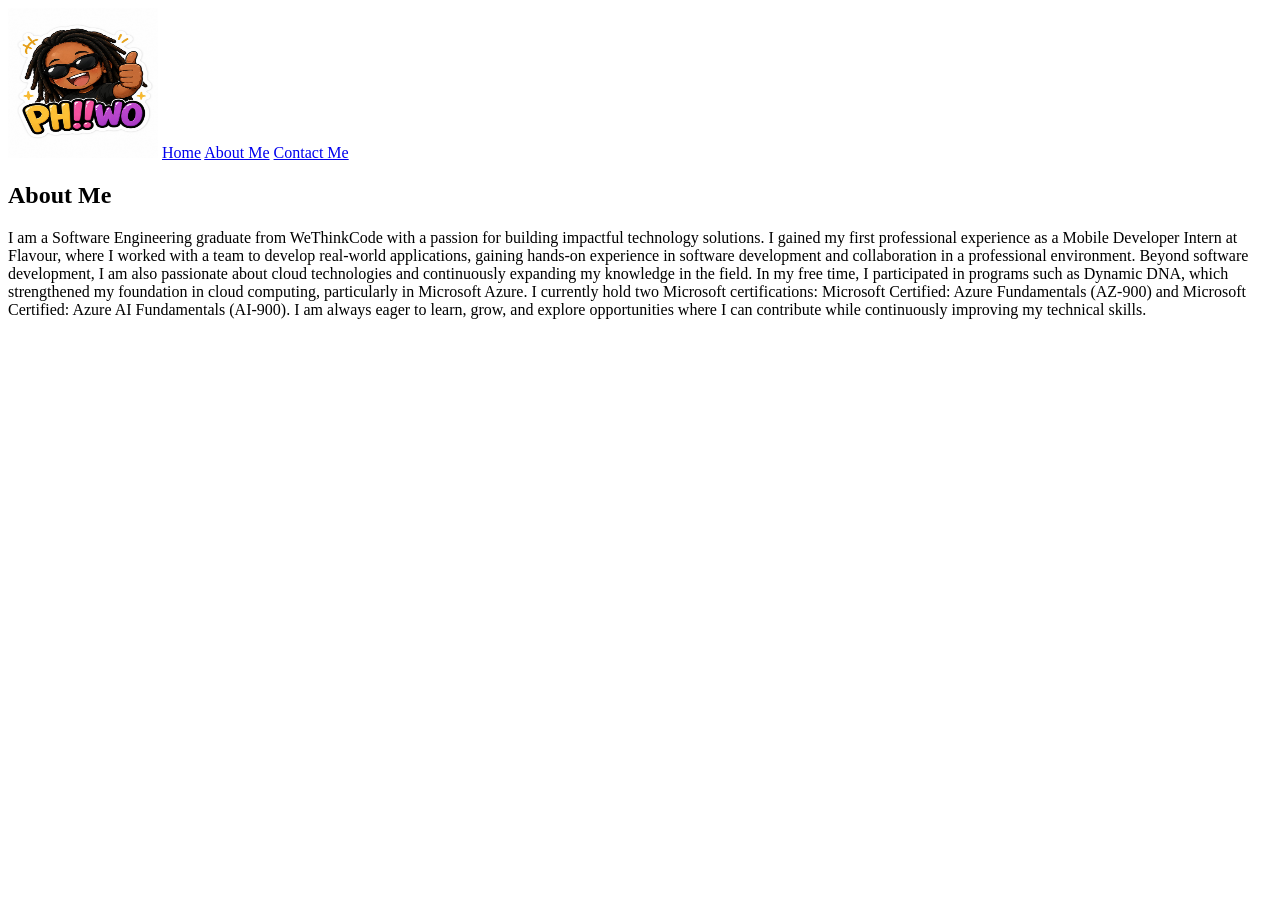
==== aboutMe.html @ 5188d2c7 "first commit" ====
<!DOCTYPE html>
<html>
    <head>
        <title>About Me - Phiwokuhle's Portfolio</title>
    </head>
    <body>
        <nav>
            <a href="/" class="logo">
                <img src="logo.jpeg" alt="PH!!WO" width="150" height="150"></a>

             <a href="index.html">Home</a>
            <a href="aboutMe.html">About Me</a>
            <a href="ContactMe.html">Contact Me</a>
        </nav>

        <section id="AboutMe">
            <h2>About Me</h2>
            <p>I am a Software Engineering graduate from WeThinkCode with a passion for building impactful technology solutions.

I gained my first professional experience as a Mobile Developer Intern at Flavour, where I worked with a team to develop real-world applications, gaining hands-on experience in software development and collaboration in a professional environment.

Beyond software development, I am also passionate about cloud technologies and continuously expanding my knowledge in the field. In my free time, I participated in programs such as Dynamic DNA, which strengthened my foundation in cloud computing, particularly in Microsoft Azure.

I currently hold two Microsoft certifications: Microsoft Certified: Azure Fundamentals (AZ-900) and Microsoft Certified: Azure AI Fundamentals (AI-900). I am always eager to learn, grow, and explore opportunities where I can contribute while continuously improving my technical skills.</p>
        </section>
    </body>
</html>
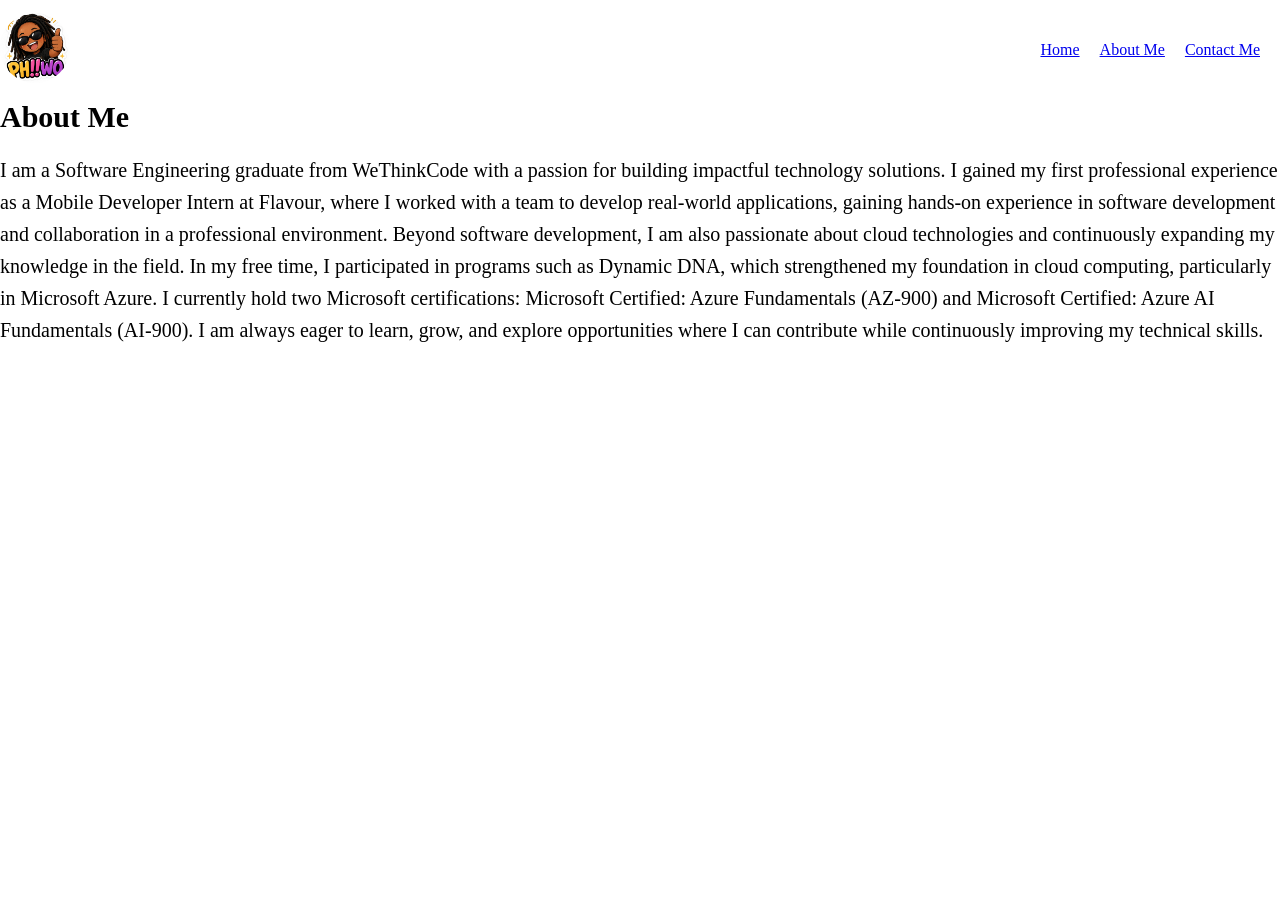
==== commit a14cffe0: "chore: styled with css" ====
--- a/aboutMe.html
+++ b/aboutMe.html
@@ -2,26 +2,36 @@
 <html>
     <head>
         <title>About Me - Phiwokuhle's Portfolio</title>
+         <link rel="stylesheet" href="style.css">
     </head>
     <body>
         <nav>
             <a href="/" class="logo">
                 <img src="logo.jpeg" alt="PH!!WO" width="150" height="150"></a>
 
-             <a href="index.html">Home</a>
-            <a href="aboutMe.html">About Me</a>
-            <a href="ContactMe.html">Contact Me</a>
+             <div class="nav-links">
+                <a href="index.html">Home</a>
+                <a href="aboutMe.html">About Me</a>
+                <a href="ContactMe.html">Contact Me</a>
+                
+             </div>
         </nav>
 
-        <section id="AboutMe">
-            <h2>About Me</h2>
-            <p>I am a Software Engineering graduate from WeThinkCode with a passion for building impactful technology solutions.
+        <section class="about">
+           <div class="article-container">
+                <div class="article-text">
+                    <h2>About Me</h2>
+                    <p>I am a Software Engineering graduate from WeThinkCode with a passion for building impactful technology solutions.
 
 I gained my first professional experience as a Mobile Developer Intern at Flavour, where I worked with a team to develop real-world applications, gaining hands-on experience in software development and collaboration in a professional environment.
 
 Beyond software development, I am also passionate about cloud technologies and continuously expanding my knowledge in the field. In my free time, I participated in programs such as Dynamic DNA, which strengthened my foundation in cloud computing, particularly in Microsoft Azure.
 
 I currently hold two Microsoft certifications: Microsoft Certified: Azure Fundamentals (AZ-900) and Microsoft Certified: Azure AI Fundamentals (AI-900). I am always eager to learn, grow, and explore opportunities where I can contribute while continuously improving my technical skills.</p>
+                </div> 
+             
+    
         </section>
+        
     </body>
 </html>
--- a/style.css
+++ b/style.css
@@ -0,0 +1,134 @@
+*{
+    margin: 0;
+    padding: 0;
+    box-sizing: border-box;
+}
+.body{
+    font-family:'Franklin Gothic Medium', 'Arial Narrow', Arial, sans-serif;
+    background-color:S black;
+}
+nav{
+    padding: auto;
+    display: flex;
+    justify-content: space-between;
+    align-items: center;
+    height: 100px;
+    box-shadow: 0 2px 10px rgba(0, 0, 0, 0.1);
+}
+.logo{
+    display: inline-block;
+    transition: transform 0.3s ease;
+}
+.logo img{
+    border-radius: 50%;
+    width: 70px;
+    height: 70px;
+    object-fit: cover;
+    
+}
+
+.nav-links{
+    display: flex;
+    gap: 20px;
+    align-items: flex-end;
+    margin-right: 20px;
+}
+
+.about{
+    background-color: white;
+}
+.article-text h2{
+    margin-bottom: 20px;
+    font-size: 30px;
+   
+}
+.article-text p{
+    font-size: 20px;
+    line-height: 1.6;
+}
+
+.contact-form{
+    max-width: 600px;
+    margin: 0 auto;
+    padding: 20px;
+    border-radius: 10px;
+    box-shadow: 0 2px 10px rgba(0, 0, 0, 0.1);
+}
+ .home {
+    max-width: 1200px;
+    margin: 0 auto;
+    background: white;
+    border-radius: 1rem;
+    overflow: hidden;
+    box-shadow: 0 10px 30px rgba(0,0,0,0.1);
+}
+.home #img1{
+    width: 100%;
+    height: auto;
+
+    max-height: 450px;
+    object-fit: cover;
+    display:block;
+}
+.bio-article-container{
+    display: grid;
+    grid-template-columns: 1fr 1fr;
+    gap: 30px;
+    padding: 40px;
+    align-items: center;
+}
+
+.bio-article-text h2{
+    font-size: 2rem;
+    margin-bottom: 1rem;
+}
+.bio-article-text p{
+    font-size: 1.1rem;
+    line-height: 1.6;
+}
+.bio-article-image img{
+    display:flex;
+    max-width: 350px;
+    height:auto;
+    border-radius: 80px;
+    object-fit: cover; /*to be reviewed*/
+    display: block;
+}
+.footer{
+    text-align: center;
+    padding: 1.5rem;
+    font-size: 0.9rem;
+}
+ @media (min-width: 1400px) {
+    .bio-article-image img {
+        max-width: 400px;
+        }
+            
+    .home #img1 {
+        max-height: 500px;
+        }
+    }
+    .bio-article-image img:hover {
+        transform: scale(1.02);
+        transition: transform 0.3s ease;
+       
+    
+}
+@media (max-width: 580px) {
+    .footer-inner {
+        grid-template-columns: 1fr;
+        padding: 32px 20px 24px;
+        gap: 28px;
+    }
+ 
+    .footer-brand {
+        grid-column: auto;
+    }
+ 
+    .footer-bottom {
+        padding: 16px 20px;
+        flex-direction: column;
+        gap: 6px;
+        text-align: center;
+    }
+}
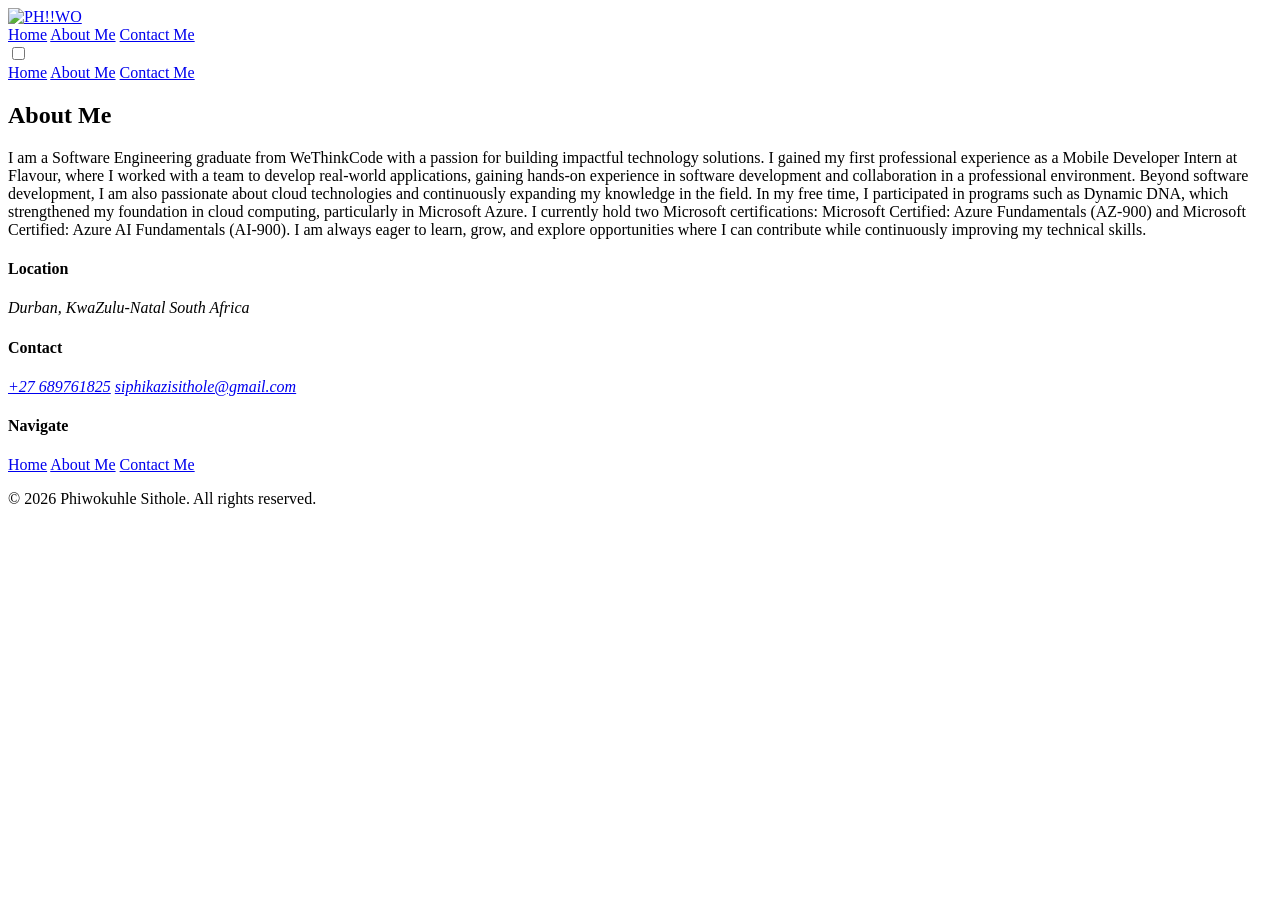
==== commit 4cdd24e4: "chore: added footer and hamburger menu" ====
--- a/aboutMe.html
+++ b/aboutMe.html
@@ -1,37 +1,71 @@
 <!DOCTYPE html>
-<html>
+<html lang="en">
     <head>
         <title>About Me - Phiwokuhle's Portfolio</title>
-         <link rel="stylesheet" href="style.css">
+        <meta name="viewport" content="width=device-width, initial-scale=1.0">
+        <link rel="stylesheet" href="style.css">
     </head>
     <body>
-        <nav>
-            <a href="/" class="logo">
-                <img src="logo.jpeg" alt="PH!!WO" width="150" height="150"></a>
-
-             <div class="nav-links">
+        <nav class="navbar">
+            <a href="index.html" class="logo">
+                <img src="logo.jpeg" alt="PH!!WO" width="150" height="150">
+            </a>
+            <div class="nav-links">
                 <a href="index.html">Home</a>
                 <a href="aboutMe.html">About Me</a>
                 <a href="ContactMe.html">Contact Me</a>
-                
-             </div>
+            </div>
+            <input type="checkbox" id="burger-toggle" class="burger-toggle">
+            <label for="burger-toggle" class="burger-btn" aria-label="Open menu">
+                <span></span>
+                <span></span>
+                <span></span>
+            </label>
+            <div class="mobile-menu">
+                <a href="index.html">Home</a>
+                <a href="aboutMe.html">About Me</a>
+                <a href="ContactMe.html">Contact Me</a>
+            </div>
         </nav>
 
         <section class="about">
-           <div class="article-container">
+            <div class="article-container">
                 <div class="article-text">
                     <h2>About Me</h2>
                     <p>I am a Software Engineering graduate from WeThinkCode with a passion for building impactful technology solutions.
+I gained my first professional experience as a Mobile Developer Intern at Flavour, where I worked with a team to develop real-world applications, gaining hands-on experience in software development and collaboration in a professional environment.
+Beyond software development, I am also passionate about cloud technologies and continuously expanding my knowledge in the field. In my free time, I participated in programs such as Dynamic DNA, which strengthened my foundation in cloud computing, particularly in Microsoft Azure.
+I currently hold two Microsoft certifications: Microsoft Certified: Azure Fundamentals (AZ-900) and Microsoft Certified: Azure AI Fundamentals (AI-900). I am always eager to learn, grow, and explore opportunities where I can contribute while continuously improving my technical skills.</p>
+                </div>
+            </div>
+        </section>
 
-I gained my first professional experience as a Mobile Developer Intern at Flavour, where I worked with a team to develop real-world applications, gaining hands-on experience in software development and collaboration in a professional environment.
-
-Beyond software development, I am also passionate about cloud technologies and continuously expanding my knowledge in the field. In my free time, I participated in programs such as Dynamic DNA, which strengthened my foundation in cloud computing, particularly in Microsoft Azure.
-
-I currently hold two Microsoft certifications: Microsoft Certified: Azure Fundamentals (AZ-900) and Microsoft Certified: Azure AI Fundamentals (AI-900). I am always eager to learn, grow, and explore opportunities where I can contribute while continuously improving my technical skills.</p>
-                </div> 
-             
-    
-        </section>
-        
+        <footer class="site-footer">
+            <div class="footer-inner">
+                <div class="footer-col">
+                    <h4 class="footer-heading">Location</h4>
+                    <address class="footer-address">
+                        <span>Durban, KwaZulu-Natal</span>
+                        <span>South Africa</span>
+                    </address>
+                </div>
+                <div class="footer-col">
+                    <h4 class="footer-heading">Contact</h4>
+                    <address class="footer-address">
+                        <a href="tel:+27000000000">+27 689761825</a>
+                        <a href="mailto:siphikazisithole@gmail.com">siphikazisithole@gmail.com</a>
+                    </address>
+                </div>
+                <div class="footer-col">
+                    <h4 class="footer-heading">Navigate</h4>
+                    <nav class="footer-nav">
+                        <a href="index.html">Home</a>
+                        <a href="aboutMe.html">About Me</a>
+                        <a href="ContactMe.html">Contact Me</a>
+                    </nav>
+                </div>
+            </div>
+            <p class="footer-copy">&copy; 2026 Phiwokuhle Sithole. All rights reserved.</p>
+        </footer>
     </body>
-</html>+</html>
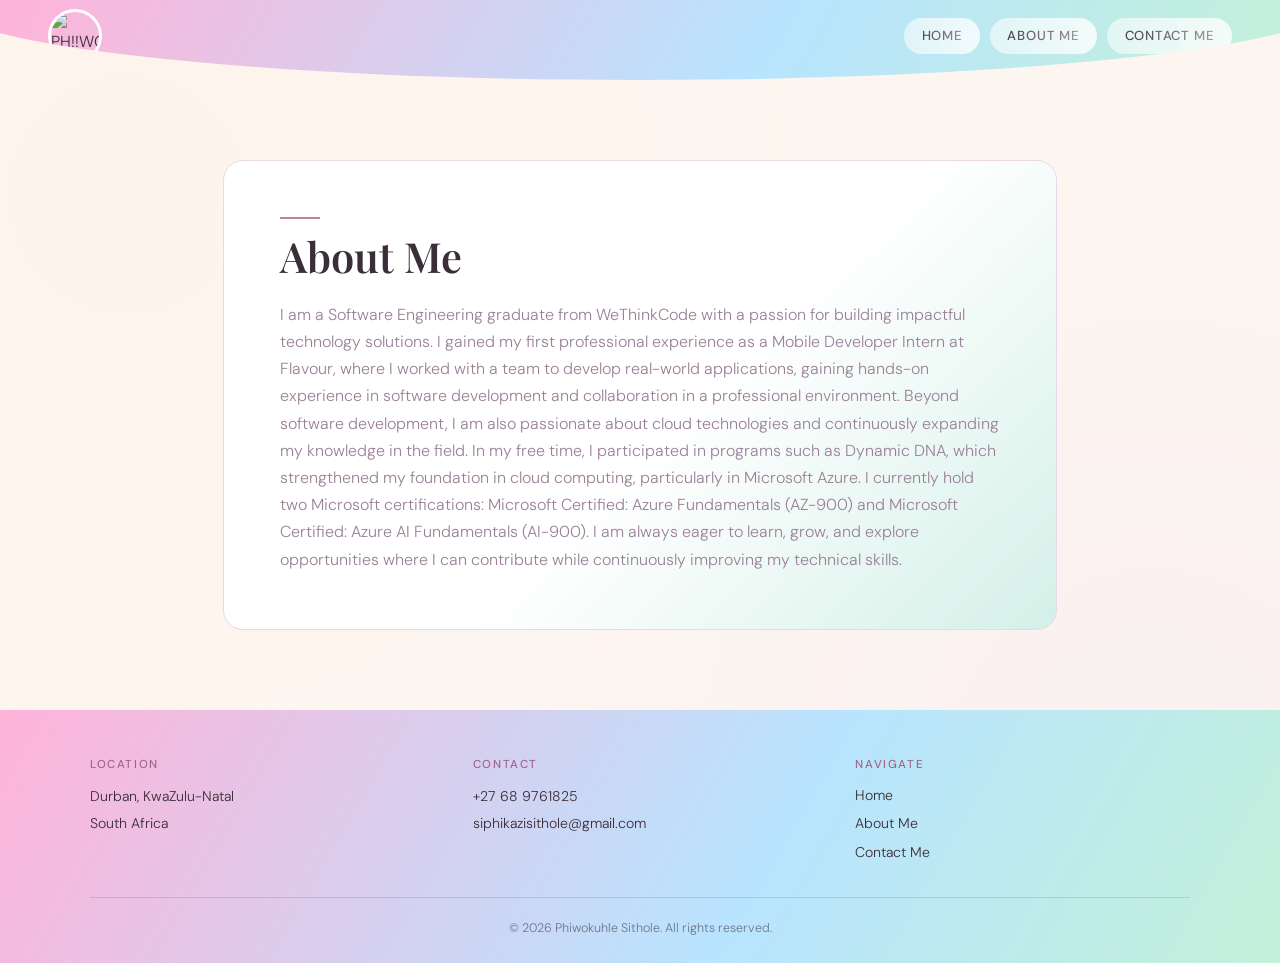
==== commit 726cde38: "chore: styled footer and video" ====
--- a/aboutMe.html
+++ b/aboutMe.html
@@ -52,7 +52,7 @@
                 <div class="footer-col">
                     <h4 class="footer-heading">Contact</h4>
                     <address class="footer-address">
-                        <a href="tel:+27000000000">+27 689761825</a>
+                        <a href="tel:+27000000000">+27 68 9761825</a>
                         <a href="mailto:siphikazisithole@gmail.com">siphikazisithole@gmail.com</a>
                     </address>
                 </div>
--- a/style.css
+++ b/style.css
@@ -0,0 +1,468 @@
+@import url('https://fonts.googleapis.com/css2?family=Playfair+Display:wght@400;600&family=DM+Sans:wght@300;400;500&display=swap');
+
+:root {
+  --clr-bg:        #fdf6f0;
+  --clr-surface:   #ffffff;
+  --clr-surface2:  #fef0f5;
+  --clr-border:    #e8d8e8;
+  --clr-accent:    #c084a0;
+  --clr-accent-dim:#a0668c;
+  --clr-text:      #3a2e38;
+  --clr-muted:     #9a8098;
+  --clr-white:     #ffffff;
+  --clr-lavender:  #e8d5f5;
+  --clr-blush:     #fadadd;
+  --clr-mint:      #d4f0e8;
+  --clr-sky:       #d5eaf7;
+  --clr-peach:     #fde8d8;
+  --clr-butter:    #fdf5cc;
+  --font-display:  'Playfair Display', Georgia, serif;
+  --font-body:     'DM Sans', sans-serif;
+  --radius-sm:  6px;
+  --radius-md:  12px;
+  --radius-lg:  20px;
+  --nav-height: 80px;
+  --max-width:  1100px;
+}
+
+*, *::before, *::after {
+  box-sizing: border-box;
+  margin: 0;
+  padding: 0;
+}
+
+html { scroll-behavior: smooth; }
+
+body {
+  background-color: var(--clr-bg);
+  color: var(--clr-text);
+  font-family: var(--font-body);
+  font-size: 16px;
+  line-height: 1.7;
+  font-weight: 300;
+  min-height: 100vh;
+  display: flex;
+  flex-direction: column;
+  background-image: radial-gradient(circle at 10% 20%, #fde8d830 0%, transparent 50%),
+                    radial-gradient(circle at 90% 80%, #e8d5f530 0%, transparent 50%);
+}
+
+img { display: block; max-width: 100%; }
+a { color: inherit; text-decoration: none; }
+
+h1, h2, h3, h4 {
+  font-family: var(--font-display);
+  font-weight: 600;
+  line-height: 1.2;
+  color: var(--clr-text);
+}
+
+@keyframes navShift {
+  0%   { background-position: 0% 50%; }
+  50%  { background-position: 100% 50%; }
+  100% { background-position: 0% 50%; }
+}
+@keyframes blobFloat {
+  0%, 100% { border-radius: 60% 40% 55% 45% / 50% 60% 40% 50%; transform: translateY(0px) rotate(0deg); }
+  33%       { border-radius: 40% 60% 45% 55% / 60% 40% 55% 45%; transform: translateY(-4px) rotate(2deg); }
+  66%       { border-radius: 55% 45% 60% 40% / 40% 55% 60% 40%; transform: translateY(3px) rotate(-2deg); }
+}
+@keyframes logoPulse {
+  0%, 100% { box-shadow: 0 0 0 3px #ffb3d9, 0 0 0 6px #b8f0e6, 0 0 0 9px #c9b8f5; }
+  33%       { box-shadow: 0 0 0 3px #b8e4ff, 0 0 0 6px #ffcba4, 0 0 0 9px #ffb3d9; }
+  66%       { box-shadow: 0 0 0 3px #c9b8f5, 0 0 0 6px #b8f0e6, 0 0 0 9px #b8e4ff; }
+}
+@keyframes gooeyDrip {
+  0%   { clip-path: ellipse(55% 100% at 50% 0%); }
+  40%  { clip-path: ellipse(52% 115% at 50% 0%); }
+  70%  { clip-path: ellipse(56% 108% at 50% 0%); }
+  100% { clip-path: ellipse(55% 100% at 50% 0%); }
+}
+@keyframes shimmer {
+  0%   { background-position: -200% center; }
+  100% { background-position: 200% center; }
+}
+@keyframes menuSlide {
+  from { opacity: 0; transform: translateY(-12px); }
+  to   { opacity: 1; transform: translateY(0); }
+}
+@keyframes burgerX {
+  to { transform: rotate(45deg); }
+}
+
+.navbar {
+  position: sticky;
+  top: 0;
+  z-index: 100;
+  height: var(--nav-height);
+  display: flex;
+  align-items: center;
+  justify-content: space-between;
+  padding: 0 3rem;
+  background: linear-gradient(120deg, #ffb3d9, #b8e4ff, #c9f7c5, #c9b8f5, #ffd4a8, #ffb3d9);
+  background-size: 300% 300%;
+  animation: navShift 8s ease infinite, gooeyDrip 4s ease-in-out infinite;
+  border-bottom: none;
+  clip-path: ellipse(55% 100% at 50% 0%);
+  padding-bottom: 8px;
+}
+
+.logo img {
+  width: 54px;
+  height: 54px;
+  border-radius: 50%;
+  object-fit: cover;
+  border: 3px solid #fff;
+  animation: logoPulse 4s ease-in-out infinite;
+  transition: transform 0.4s cubic-bezier(0.34, 1.56, 0.64, 1);
+}
+.logo:hover img { transform: scale(1.12) rotate(-4deg); }
+
+.nav-links {
+  display: flex;
+  align-items: center;
+  gap: 0.6rem;
+}
+
+.nav-links a {
+  font-family: var(--font-body);
+  font-weight: 500;
+  font-size: 0.82rem;
+  letter-spacing: 0.06em;
+  text-transform: uppercase;
+  color: #3a2e38;
+  padding: 0.45rem 1.1rem;
+  border-radius: 999px;
+  position: relative;
+  transition: transform 0.35s cubic-bezier(0.34, 1.56, 0.64, 1), color 0.2s ease;
+  animation: blobFloat 5s ease-in-out infinite;
+}
+.nav-links a:nth-child(1) { animation-delay: 0s;   background: rgba(255,255,255,0.55); }
+.nav-links a:nth-child(2) { animation-delay: 0.8s; background: rgba(255,255,255,0.55); }
+.nav-links a:nth-child(3) { animation-delay: 1.6s; background: rgba(255,255,255,0.55); }
+
+.nav-links a::before {
+  content: '';
+  position: absolute;
+  inset: 0;
+  border-radius: 999px;
+  background: linear-gradient(90deg, transparent 0%, rgba(255,255,255,0.6) 50%, transparent 100%);
+  background-size: 200% 100%;
+  animation: shimmer 2.5s linear infinite;
+  pointer-events: none;
+}
+.nav-links a:nth-child(2)::before { animation-delay: 0.8s; }
+.nav-links a:nth-child(3)::before { animation-delay: 1.6s; }
+
+.nav-links a:hover {
+  transform: scale(1.12) translateY(-3px);
+  color: #1a0d24;
+  background: rgba(255,255,255,0.85);
+}
+
+.burger-toggle { display: none; }
+
+.burger-btn {
+  display: none;
+  flex-direction: column;
+  justify-content: center;
+  gap: 5px;
+  width: 38px;
+  height: 38px;
+  cursor: pointer;
+  padding: 6px;
+  border-radius: var(--radius-sm);
+  background: rgba(255,255,255,0.5);
+  transition: background 0.2s;
+  z-index: 200;
+}
+.burger-btn:hover { background: rgba(255,255,255,0.8); }
+
+.burger-btn span {
+  display: block;
+  height: 2px;
+  border-radius: 2px;
+  background: #3a2e38;
+  transition: transform 0.35s cubic-bezier(0.34, 1.56, 0.64, 1), opacity 0.2s ease, width 0.3s ease;
+  transform-origin: center;
+}
+.burger-btn span:nth-child(3) { width: 65%; }
+
+.burger-toggle:checked + .burger-btn span:nth-child(1) {
+  transform: translateY(7px) rotate(45deg);
+}
+.burger-toggle:checked + .burger-btn span:nth-child(2) {
+  opacity: 0;
+  transform: scaleX(0);
+}
+.burger-toggle:checked + .burger-btn span:nth-child(3) {
+  width: 100%;
+  transform: translateY(-7px) rotate(-45deg);
+}
+
+.mobile-menu {
+  display: none;
+  position: absolute;
+  top: calc(var(--nav-height) + 12px);
+  right: 1.25rem;
+  flex-direction: column;
+  gap: 0.4rem;
+  background: rgba(255,255,255,0.96);
+  border: 1px solid var(--clr-border);
+  border-radius: var(--radius-md);
+  padding: 1rem;
+  min-width: 180px;
+  box-shadow: 0 8px 32px rgba(192,132,160,0.15);
+  animation: menuSlide 0.25s ease;
+}
+
+.mobile-menu a {
+  font-size: 0.9rem;
+  font-weight: 500;
+  color: var(--clr-text);
+  padding: 0.55rem 1rem;
+  border-radius: var(--radius-sm);
+  transition: background 0.2s, color 0.2s;
+  letter-spacing: 0.04em;
+  text-transform: uppercase;
+}
+.mobile-menu a:hover { background: var(--clr-blush); color: var(--clr-accent-dim); }
+
+.burger-toggle:checked ~ .mobile-menu { display: flex; }
+
+.home #img1 {
+  width: 100%;
+  height: 420px;
+  object-fit: cover;
+  object-position: center 30%;
+  filter: brightness(0.75) saturate(0.6) sepia(0.15);
+}
+
+.bio-article-container {
+  max-width: var(--max-width);
+  margin: 4rem auto;
+  display: flex;
+  align-items: center;
+  gap: 4rem;
+  background: linear-gradient(135deg, #ffffff 55%, var(--clr-lavender) 100%);
+  border: 1px solid var(--clr-border);
+  border-radius: var(--radius-lg);
+  padding: 3rem;
+}
+
+.bio-article-text { flex: 1; }
+
+.bio-article-text h2 {
+  font-size: clamp(1.8rem, 4vw, 2.6rem);
+  margin-bottom: 1rem;
+}
+.bio-article-text h2::before {
+  content: '';
+  display: block;
+  width: 40px;
+  height: 2px;
+  background-color: var(--clr-accent);
+  margin-bottom: 0.75rem;
+}
+.bio-article-text p { color: var(--clr-muted); font-size: 1rem; max-width: 520px; }
+
+.bio-article-image { flex-shrink: 0; }
+.bio-article-image img {
+  width: 240px;
+  height: 280px;
+  object-fit: cover;
+  border-radius: var(--radius-md);
+  border: 1px solid var(--clr-border);
+  filter: grayscale(20%);
+  transition: filter 0.4s ease;
+}
+.bio-article-image img:hover { filter: grayscale(0%); }
+
+.about {
+  max-width: var(--max-width);
+  margin: 5rem auto;
+  padding: 0 2rem;
+  flex: 1;
+}
+.article-container {
+  background: linear-gradient(135deg, #ffffff 55%, var(--clr-mint) 100%);
+  border: 1px solid var(--clr-border);
+  border-radius: var(--radius-lg);
+  padding: 3.5rem;
+}
+.article-text h2 {
+  font-size: clamp(1.8rem, 4vw, 2.6rem);
+  margin-bottom: 0.5rem;
+}
+.article-text h2::before {
+  content: '';
+  display: block;
+  width: 40px;
+  height: 2px;
+  background-color: var(--clr-accent);
+  margin-bottom: 0.75rem;
+}
+.article-text p { color: var(--clr-muted); font-size: 1rem; max-width: 720px; margin-top: 1.25rem; }
+.article-text p strong { color: var(--clr-accent); font-weight: 500; }
+
+.contact-form {
+  max-width: 560px;
+  margin: 5rem auto;
+  padding: 3rem 3.5rem;
+  background: linear-gradient(135deg, #ffffff 55%, var(--clr-blush) 100%);
+  border: 1px solid var(--clr-border);
+  border-radius: var(--radius-lg);
+}
+.contact-form h2 { font-size: 2rem; margin-bottom: 0.5rem; }
+.contact-form h2::before {
+  content: '';
+  display: block;
+  width: 40px;
+  height: 2px;
+  background-color: var(--clr-accent);
+  margin-bottom: 0.75rem;
+}
+.contact-form label {
+  display: block;
+  font-size: 0.78rem;
+  letter-spacing: 0.1em;
+  text-transform: uppercase;
+  color: var(--clr-muted);
+  margin-bottom: 0.4rem;
+  margin-top: 1.5rem;
+  font-weight: 500;
+}
+.contact-form input[type="text"],
+.contact-form input[type="email"],
+.contact-form textarea {
+  width: 100%;
+  background-color: var(--clr-surface2);
+  border: 1px solid var(--clr-border);
+  border-radius: var(--radius-sm);
+  color: var(--clr-text);
+  font-family: var(--font-body);
+  font-size: 0.95rem;
+  padding: 0.65rem 1rem;
+  outline: none;
+  transition: border-color 0.25s ease, background-color 0.25s ease;
+  resize: vertical;
+}
+.contact-form input[type="text"]:focus,
+.contact-form input[type="email"]:focus,
+.contact-form textarea:focus {
+  border-color: var(--clr-accent);
+  background-color: #fff5f8;
+}
+.contact-form textarea { min-height: 130px; }
+.contact-form input[type="submit"],
+#submit {
+  display: block;
+  margin-top: 2rem;
+  width: 100%;
+  padding: 0.75rem 1.5rem;
+  background-color: var(--clr-accent);
+  color: #ffffff;
+  font-family: var(--font-body);
+  font-size: 0.85rem;
+  font-weight: 500;
+  letter-spacing: 0.1em;
+  text-transform: uppercase;
+  border: none;
+  border-radius: var(--radius-sm);
+  cursor: pointer;
+  transition: background-color 0.25s ease, transform 0.15s ease;
+}
+.contact-form input[type="submit"]:hover,
+#submit:hover {
+  background-color: var(--clr-accent-dim);
+  transform: translateY(-2px);
+}
+.contact-form input[type="submit"]:active,
+#submit:active { transform: translateY(0); }
+
+.site-footer {
+  margin-top: auto;
+  background: linear-gradient(120deg, #ffb3d9, #b8e4ff, #c9f7c5, #c9b8f5, #ffd4a8, #ffb3d9);
+  background-size: 300% 300%;
+  animation: navShift 10s ease infinite;
+  padding: 3rem 2rem 1.5rem;
+}
+.footer-inner {
+  max-width: var(--max-width);
+  margin: 0 auto;
+  display: flex;
+  gap: 3rem;
+  flex-wrap: wrap;
+  padding-bottom: 2rem;
+  border-bottom: 1px solid rgba(58,46,56,0.15);
+}
+.footer-col { flex: 1; min-width: 140px; }
+.footer-heading {
+  font-family: var(--font-body);
+  font-size: 0.72rem;
+  letter-spacing: 0.14em;
+  text-transform: uppercase;
+  color: var(--clr-accent-dim);
+  margin-bottom: 0.75rem;
+  font-weight: 500;
+}
+.footer-address {
+  display: flex;
+  flex-direction: column;
+  font-style: normal;
+  color: var(--clr-text);
+  font-size: 0.88rem;
+  line-height: 1.8;
+  gap: 0.1rem;
+}
+.footer-address a {
+  color: var(--clr-text);
+  transition: color 0.2s;
+}
+.footer-address a:hover { color: var(--clr-accent-dim); }
+
+.footer-nav {
+  display: flex;
+  flex-direction: column;
+  gap: 0.3rem;
+}
+.footer-nav a {
+  font-size: 0.88rem;
+  color: var(--clr-text);
+  transition: color 0.2s, padding-left 0.2s;
+}
+.footer-nav a:hover { color: var(--clr-accent-dim); padding-left: 4px; }
+
+.footer-copy {
+  max-width: var(--max-width);
+  margin: 1.25rem auto 0;
+  font-size: 0.78rem;
+  color: rgba(58,46,56,0.6);
+  text-align: center;
+}
+
+@media (max-width: 768px) {
+  .navbar { padding: 0 1.25rem; height: var(--nav-height); }
+  .nav-links { display: none; }
+  .burger-btn { display: flex; }
+
+  .bio-article-container {
+    flex-direction: column;
+    gap: 2rem;
+    padding: 2rem;
+    text-align: center;
+  }
+  .bio-article-text h2::before,
+  .article-text h2::before,
+  .contact-form h2::before { margin-left: auto; margin-right: auto; }
+  .bio-article-image img { width: 180px; height: 220px; }
+  .home #img1 { height: 260px; }
+  .article-container { padding: 2rem; }
+  .contact-form { margin: 2.5rem 1rem; padding: 2rem 1.5rem; }
+  .footer-inner { gap: 2rem; }
+}
+
+@media (max-width: 480px) {
+  .footer-inner { flex-direction: column; gap: 1.5rem; }
+  .bio-article-container { margin: 2rem 1rem; }
+}
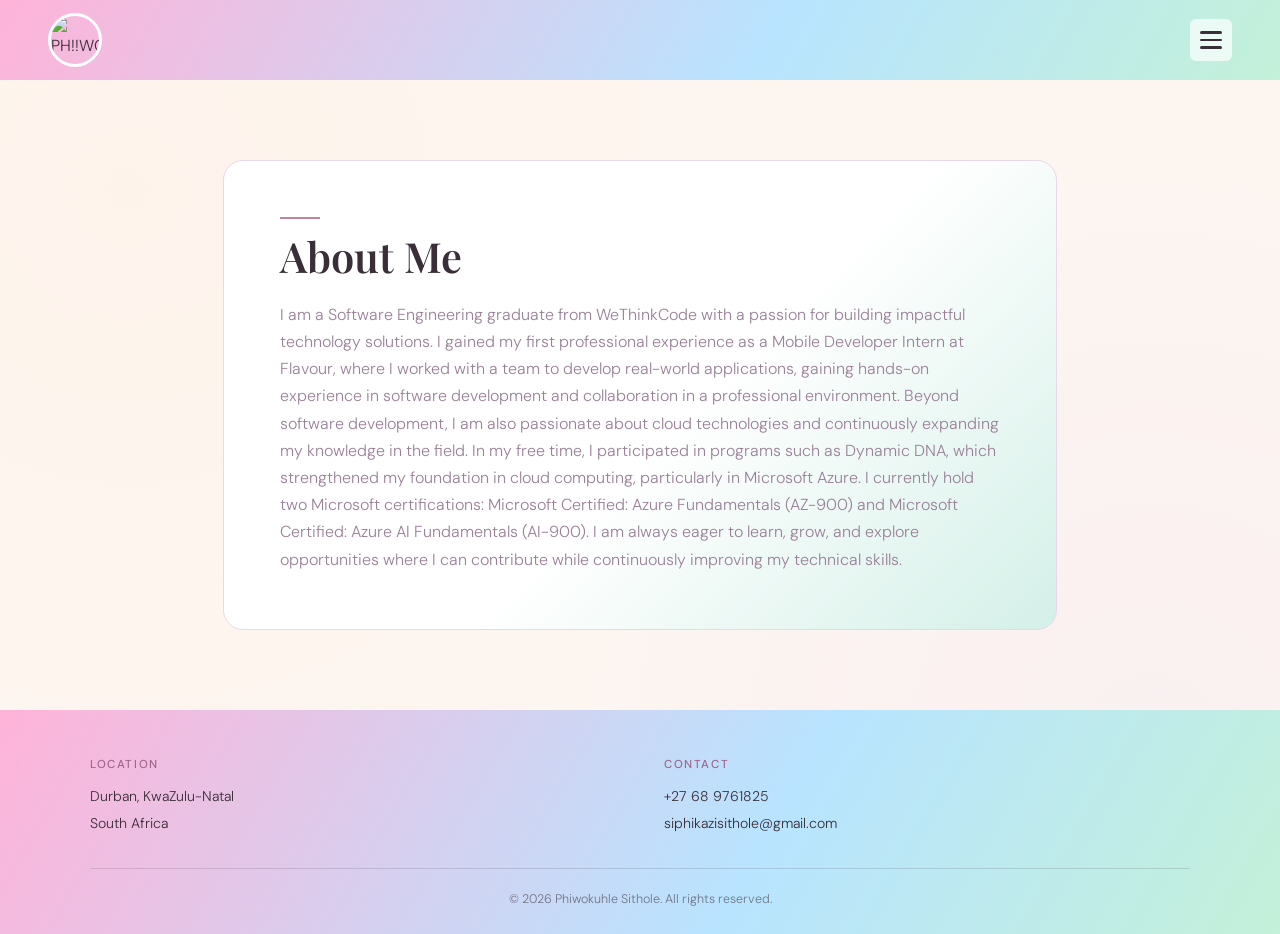
==== commit 33c7c7b8: "chore: fixed the hamburger menu, and responsiveness" ====
--- a/aboutMe.html
+++ b/aboutMe.html
@@ -10,11 +10,6 @@
             <a href="index.html" class="logo">
                 <img src="logo.jpeg" alt="PH!!WO" width="150" height="150">
             </a>
-            <div class="nav-links">
-                <a href="index.html">Home</a>
-                <a href="aboutMe.html">About Me</a>
-                <a href="ContactMe.html">Contact Me</a>
-            </div>
             <input type="checkbox" id="burger-toggle" class="burger-toggle">
             <label for="burger-toggle" class="burger-btn" aria-label="Open menu">
                 <span></span>
@@ -56,14 +51,7 @@
                         <a href="mailto:siphikazisithole@gmail.com">siphikazisithole@gmail.com</a>
                     </address>
                 </div>
-                <div class="footer-col">
-                    <h4 class="footer-heading">Navigate</h4>
-                    <nav class="footer-nav">
-                        <a href="index.html">Home</a>
-                        <a href="aboutMe.html">About Me</a>
-                        <a href="ContactMe.html">Contact Me</a>
-                    </nav>
-                </div>
+        
             </div>
             <p class="footer-copy">&copy; 2026 Phiwokuhle Sithole. All rights reserved.</p>
         </footer>
--- a/style.css
+++ b/style.css
@@ -72,12 +72,6 @@
   33%       { box-shadow: 0 0 0 3px #b8e4ff, 0 0 0 6px #ffcba4, 0 0 0 9px #ffb3d9; }
   66%       { box-shadow: 0 0 0 3px #c9b8f5, 0 0 0 6px #b8f0e6, 0 0 0 9px #b8e4ff; }
 }
-@keyframes gooeyDrip {
-  0%   { clip-path: ellipse(55% 100% at 50% 0%); }
-  40%  { clip-path: ellipse(52% 115% at 50% 0%); }
-  70%  { clip-path: ellipse(56% 108% at 50% 0%); }
-  100% { clip-path: ellipse(55% 100% at 50% 0%); }
-}
 @keyframes shimmer {
   0%   { background-position: -200% center; }
   100% { background-position: 200% center; }
@@ -85,9 +79,6 @@
 @keyframes menuSlide {
   from { opacity: 0; transform: translateY(-12px); }
   to   { opacity: 1; transform: translateY(0); }
-}
-@keyframes burgerX {
-  to { transform: rotate(45deg); }
 }
 
 .navbar {
@@ -101,10 +92,8 @@
   padding: 0 3rem;
   background: linear-gradient(120deg, #ffb3d9, #b8e4ff, #c9f7c5, #c9b8f5, #ffd4a8, #ffb3d9);
   background-size: 300% 300%;
-  animation: navShift 8s ease infinite, gooeyDrip 4s ease-in-out infinite;
+  animation: navShift 8s ease infinite;
   border-bottom: none;
-  clip-path: ellipse(55% 100% at 50% 0%);
-  padding-bottom: 8px;
 }
 
 .logo img {
@@ -135,11 +124,11 @@
   border-radius: 999px;
   position: relative;
   transition: transform 0.35s cubic-bezier(0.34, 1.56, 0.64, 1), color 0.2s ease;
-  animation: blobFloat 5s ease-in-out infinite;
-}
-.nav-links a:nth-child(1) { animation-delay: 0s;   background: rgba(255,255,255,0.55); }
-.nav-links a:nth-child(2) { animation-delay: 0.8s; background: rgba(255,255,255,0.55); }
-.nav-links a:nth-child(3) { animation-delay: 1.6s; background: rgba(255,255,255,0.55); }
+  background: rgba(255,255,255,0.55);
+}
+.nav-links a:nth-child(1) { animation: blobFloat 5s ease-in-out infinite 0s; }
+.nav-links a:nth-child(2) { animation: blobFloat 5s ease-in-out infinite 0.8s; }
+.nav-links a:nth-child(3) { animation: blobFloat 5s ease-in-out infinite 1.6s; }
 
 .nav-links a::before {
   content: '';
@@ -160,60 +149,69 @@
   background: rgba(255,255,255,0.85);
 }
 
-.burger-toggle { display: none; }
+/* Burger Menu Styles */
+.burger-controls {
+  display: none;
+  position: relative;
+  z-index: 200;
+}
+
+.burger-toggle {
+  display: none;
+}
 
 .burger-btn {
-  display: none;
+  display: flex;
   flex-direction: column;
   justify-content: center;
+  align-items: center;
   gap: 5px;
-  width: 38px;
-  height: 38px;
+  width: 42px;
+  height: 42px;
   cursor: pointer;
-  padding: 6px;
+  padding: 10px;
   border-radius: var(--radius-sm);
-  background: rgba(255,255,255,0.5);
+  background: rgba(255,255,255,0.7);
   transition: background 0.2s;
-  z-index: 200;
-}
-.burger-btn:hover { background: rgba(255,255,255,0.8); }
+}
+.burger-btn:hover { background: rgba(255,255,255,0.95); }
 
 .burger-btn span {
   display: block;
-  height: 2px;
+  width: 100%;
+  height: 2.5px;
   border-radius: 2px;
   background: #3a2e38;
-  transition: transform 0.35s cubic-bezier(0.34, 1.56, 0.64, 1), opacity 0.2s ease, width 0.3s ease;
+  transition: transform 0.35s cubic-bezier(0.34, 1.56, 0.64, 1), opacity 0.2s ease;
   transform-origin: center;
 }
-.burger-btn span:nth-child(3) { width: 65%; }
 
 .burger-toggle:checked + .burger-btn span:nth-child(1) {
-  transform: translateY(7px) rotate(45deg);
+  transform: translateY(7.5px) rotate(45deg);
 }
 .burger-toggle:checked + .burger-btn span:nth-child(2) {
   opacity: 0;
   transform: scaleX(0);
 }
 .burger-toggle:checked + .burger-btn span:nth-child(3) {
-  width: 100%;
-  transform: translateY(-7px) rotate(-45deg);
+  transform: translateY(-7.5px) rotate(-45deg);
 }
 
 .mobile-menu {
   display: none;
-  position: absolute;
+  position: fixed;
   top: calc(var(--nav-height) + 12px);
   right: 1.25rem;
   flex-direction: column;
   gap: 0.4rem;
-  background: rgba(255,255,255,0.96);
+  background: rgba(255,255,255,0.98);
   border: 1px solid var(--clr-border);
   border-radius: var(--radius-md);
   padding: 1rem;
-  min-width: 180px;
-  box-shadow: 0 8px 32px rgba(192,132,160,0.15);
+  min-width: 200px;
+  box-shadow: 0 8px 32px rgba(192,132,160,0.2);
   animation: menuSlide 0.25s ease;
+  z-index: 99;
 }
 
 .mobile-menu a {
@@ -228,8 +226,11 @@
 }
 .mobile-menu a:hover { background: var(--clr-blush); color: var(--clr-accent-dim); }
 
-.burger-toggle:checked ~ .mobile-menu { display: flex; }
-
+.burger-toggle:checked ~ .mobile-menu {
+  display: flex;
+}
+
+/* Home Section */
 .home #img1 {
   width: 100%;
   height: 420px;
@@ -278,6 +279,7 @@
 }
 .bio-article-image img:hover { filter: grayscale(0%); }
 
+/* About Section */
 .about {
   max-width: var(--max-width);
   margin: 5rem auto;
@@ -305,6 +307,7 @@
 .article-text p { color: var(--clr-muted); font-size: 1rem; max-width: 720px; margin-top: 1.25rem; }
 .article-text p strong { color: var(--clr-accent); font-weight: 500; }
 
+/* Contact Form */
 .contact-form {
   max-width: 560px;
   margin: 5rem auto;
@@ -380,6 +383,7 @@
 .contact-form input[type="submit"]:active,
 #submit:active { transform: translateY(0); }
 
+/* Footer */
 .site-footer {
   margin-top: auto;
   background: linear-gradient(120deg, #ffb3d9, #b8e4ff, #c9f7c5, #c9b8f5, #ffd4a8, #ffb3d9);
@@ -421,18 +425,6 @@
 }
 .footer-address a:hover { color: var(--clr-accent-dim); }
 
-.footer-nav {
-  display: flex;
-  flex-direction: column;
-  gap: 0.3rem;
-}
-.footer-nav a {
-  font-size: 0.88rem;
-  color: var(--clr-text);
-  transition: color 0.2s, padding-left 0.2s;
-}
-.footer-nav a:hover { color: var(--clr-accent-dim); padding-left: 4px; }
-
 .footer-copy {
   max-width: var(--max-width);
   margin: 1.25rem auto 0;
@@ -441,28 +433,31 @@
   text-align: center;
 }
 
-@media (max-width: 768px) {
-  .navbar { padding: 0 1.25rem; height: var(--nav-height); }
+
+@media (max-width: 600px) {
+  .navbar { padding: 0 1.25rem; }
   .nav-links { display: none; }
-  .burger-btn { display: flex; }
+  .burger-controls { display: block; }
 
   .bio-article-container {
     flex-direction: column;
     gap: 2rem;
     padding: 2rem;
     text-align: center;
+    margin: 2rem 1rem;
   }
   .bio-article-text h2::before,
   .article-text h2::before,
   .contact-form h2::before { margin-left: auto; margin-right: auto; }
   .bio-article-image img { width: 180px; height: 220px; }
   .home #img1 { height: 260px; }
-  .article-container { padding: 2rem; }
+  .article-container { padding: 2rem; margin: 0 1rem; }
+  .about { padding: 0 1rem; margin: 2rem auto; }
   .contact-form { margin: 2.5rem 1rem; padding: 2rem 1.5rem; }
-  .footer-inner { gap: 2rem; }
+  .footer-inner { gap: 2rem; flex-direction: column; text-align: center; }
 }
 
 @media (max-width: 480px) {
-  .footer-inner { flex-direction: column; gap: 1.5rem; }
-  .bio-article-container { margin: 2rem 1rem; }
-}
+  .footer-inner { gap: 1.5rem; }
+  .mobile-menu { right: 0.75rem; min-width: 180px; }
+}
